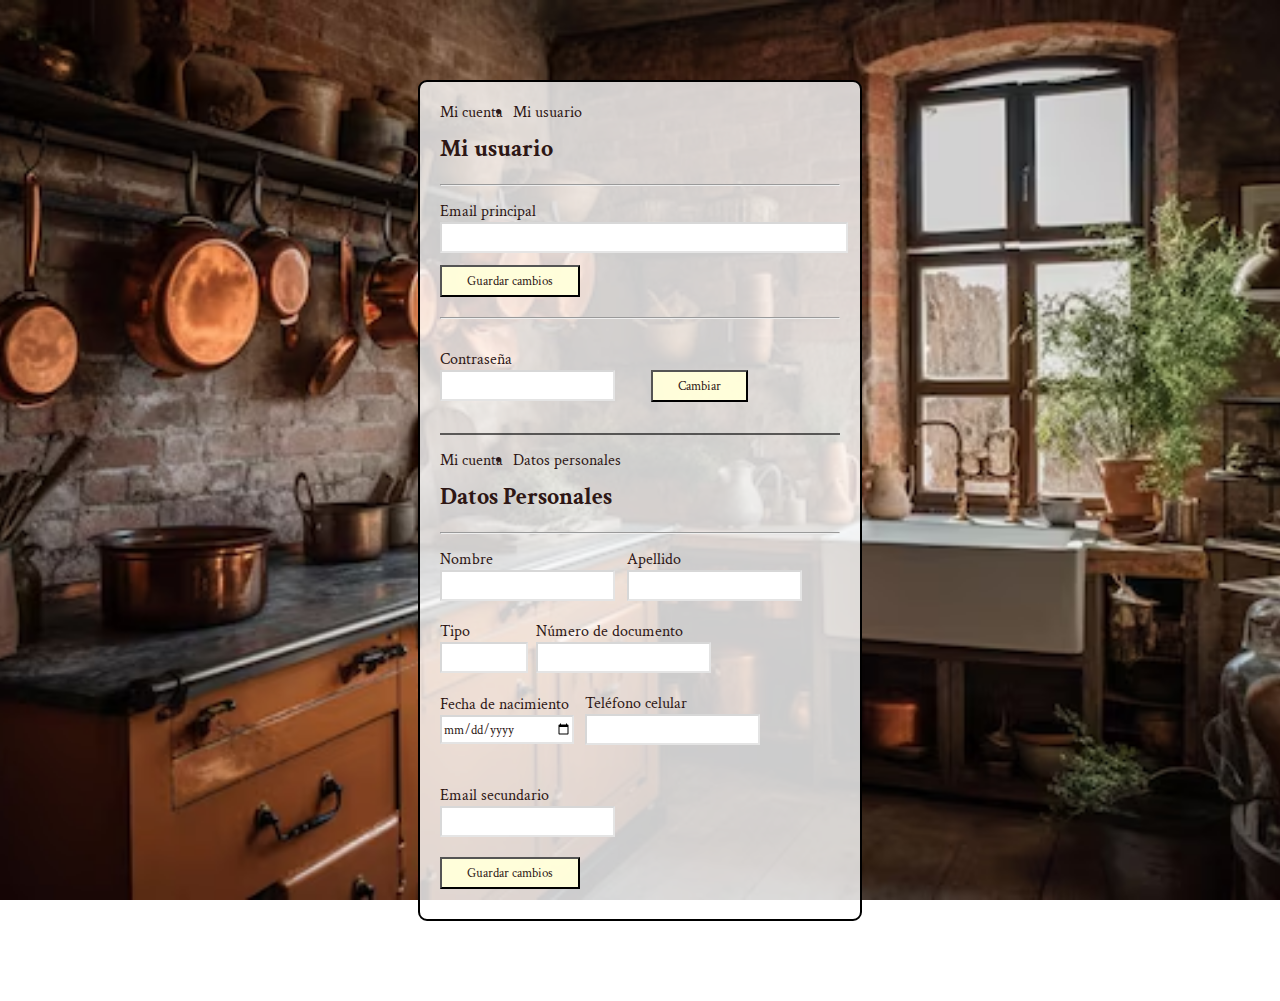
==== _core/html/datos-personales.html @ 42b2fc6e "recetona en main" ====
<!DOCTYPE html>
<html lang="es">
<head>
   <meta charset="UTF-8">
   <meta name="viewport" content="width=device-width, initial-scale=1.0">
   <link rel="stylesheet" href="/css/estilos-datos-personales.css">
   <link rel="preconnect" href="https://fonts.googleapis.com">
   <link rel="preconnect" href="https://fonts.gstatic.com" crossorigin>
   <link href="https://fonts.googleapis.com/css2?family=Crimson+Text:ital,wght@0,400;0,600;0,700;1,400;1,600;1,700&display=swap" rel="stylesheet">
   <link rel="stylesheet" href="/assets/img/imagenFondo.png" id="imagenDeFondo">
   <title>Datos Personales</title>
</head>

<body>

<div class="contenedor">
   <section class="mapa-datos">
      <li id="primero">Mi cuenta</li>
      <li id="segundo">Mi usuario</li>
   </section>

   <section class="titulos-principales">
      <h2>Mi usuario</h2>
   </section>
   <hr>

   <form action="">
   <div class="entrada-dato">
      <label for="correo">Email principal</label>
      <input type="email" id="correo" name="email">
   </div>

   <div class="boton-formulario">
      <input type="submit" value="Guardar cambios">
   </div>

   <hr class="linea-separadora">

   <div class="entrada-dato display-inline">
      <label for="contraseña">Contraseña</label>
      <input type="password" id="contraseña" name="password">
   </div>

   <div class="boton-formulario display-inline">
      <input type="submit" value="Cambiar">
   </div>

   <hr class="linea-separadora mas-gruesa">

   <div class="mapa-datos">
      <li id="primero">Mi cuenta</li>
      <li id="segundo">Datos personales</li>
   </div>
   
   <div class="titulos-principales">
      <h2>Datos Personales</h2>
   </div>
   <hr >

   <div class="entrada-dato display-inline" id="nombre-registro">
      <label for="nombre">Nombre</label>
      <input type="text" id="nombre" name="name">
   </div>

   <div class="entrada-dato display-inline" id="nombre-registro">
      <label for="apellido">Apellido</label>
      <input type="text" id="apellido" name="email">
   </div>

   <div class="entrada-dato display-inline" id="tipo-doc">
      <label for="tipo-docu">Tipo</label>
      <input type="text" id="tipo-docu" name="tipoDoc">
   </div>

   <div class="entrada-dato display-inline" id="num-doc">
      <label for="numero-doc">Número de documento</label>
      <input type="number" id="numero-doc" name="document-num">
   </div>
   
   <div class="entrada-dato display-inline" id="fecha-nacimiento">
      <label for="fecha-nac">Fecha de nacimiento</label>
      <input type="date" name="date-birth" id="fecha-nac">
   </div>

   <div class="entrada-dato display-inline" id="tel-celular">
      <label for="telefo-cel">Teléfono celular</label>
      <input type="number" name="number" id="telefo-cel">
   </div>

   <div class="entrada-dato display-inline" id="email-sec">
      <label for="email-secundary">Email secundario</label>
      <input type="email" name="email" id="email-secundary">
   </div>

   <div class="boton-formulario">
      <input type="submit" value="Guardar cambios">
   </div>
</form>
</div>


</body>
</html>
---- css/estilos-datos-personales.css ----
﻿* {
    margin: 0px;
    font-family: 'Crimson Text';
    color: #2e1715;
}

body{
    background-image: url(/assets/img/imagenFondo.png);
    background-size: cover;        /* La imagen cubre todo el fondo */
    background-repeat: no-repeat;  /* No se repite */
    background-position: center;   /* Centrada */
    background-attachment: fixed;  /* Fija mientras se hace scroll */ 
}

.contenedor {
    background-color: rgba(255, 255, 255, 0.801);
    width: 400px;
    margin: 80px auto;
    border: solid black 2px;
    padding: 20px;
    overflow: hidden;
    border-radius: 9px;
    
}

.mapa-datos #primero{
    float:left;
    list-style-type: none;
    margin-right: 10px;
}

hr{
    margin-bottom: 15px;
    margin-top: 20px;
}

.titulos-principales h2{
    margin-top: 10px;
}

.entrada-dato{
    margin-top: 15px;
    margin-bottom: 12px;
}

.entrada-dato input{
    display: block;
    width: 100%;
    height: 25px;
    border-color: rgba(0, 0, 0, 0.151);
    
}

.entrada-dato input:focus{
    outline: none;
    border-color: #ffffff50;
    box-shadow: 0 0 5px rgba(129, 129, 129, 0.5);
}

.boton-formulario{
    margin-bottom: 10px;
}

.mas-gruesa {
    color: rgba(0, 0, 0, 0.596);
    border: solid 1px;
}

.display-inline{
    display: inline-block;
    margin-right: 40px;
}

#nombre-registro, #apellido-registro, #tipo-doc, #num-doc, #fecha-nacimiento, #tel-celular, #email-sec {
    margin: 0px;
}

#nombre-registro {
    float: left;
    margin-right: 20px;
}

#apellido-registro {
    float: right;
}

#tipo-doc {
    width: 20%;
}

#tipo-doc, #num-doc, #fecha-nacimiento {
    margin-top: 20px;
    margin-right: 11.5px;
}

#email-sec, #tel-celular {
    margin-top: 20px;
    margin-right: 21px;
    margin-bottom: 20px;
}

.boton-formulario input{
    padding: 5px 25px;
    background-color: rgba(255, 254, 218, 0.979);
    color: #2e1715;
}

.boton-formulario input:hover{
    background-color: #a25349;
    color:#f7efed;
    transition: all 0.2s;
}
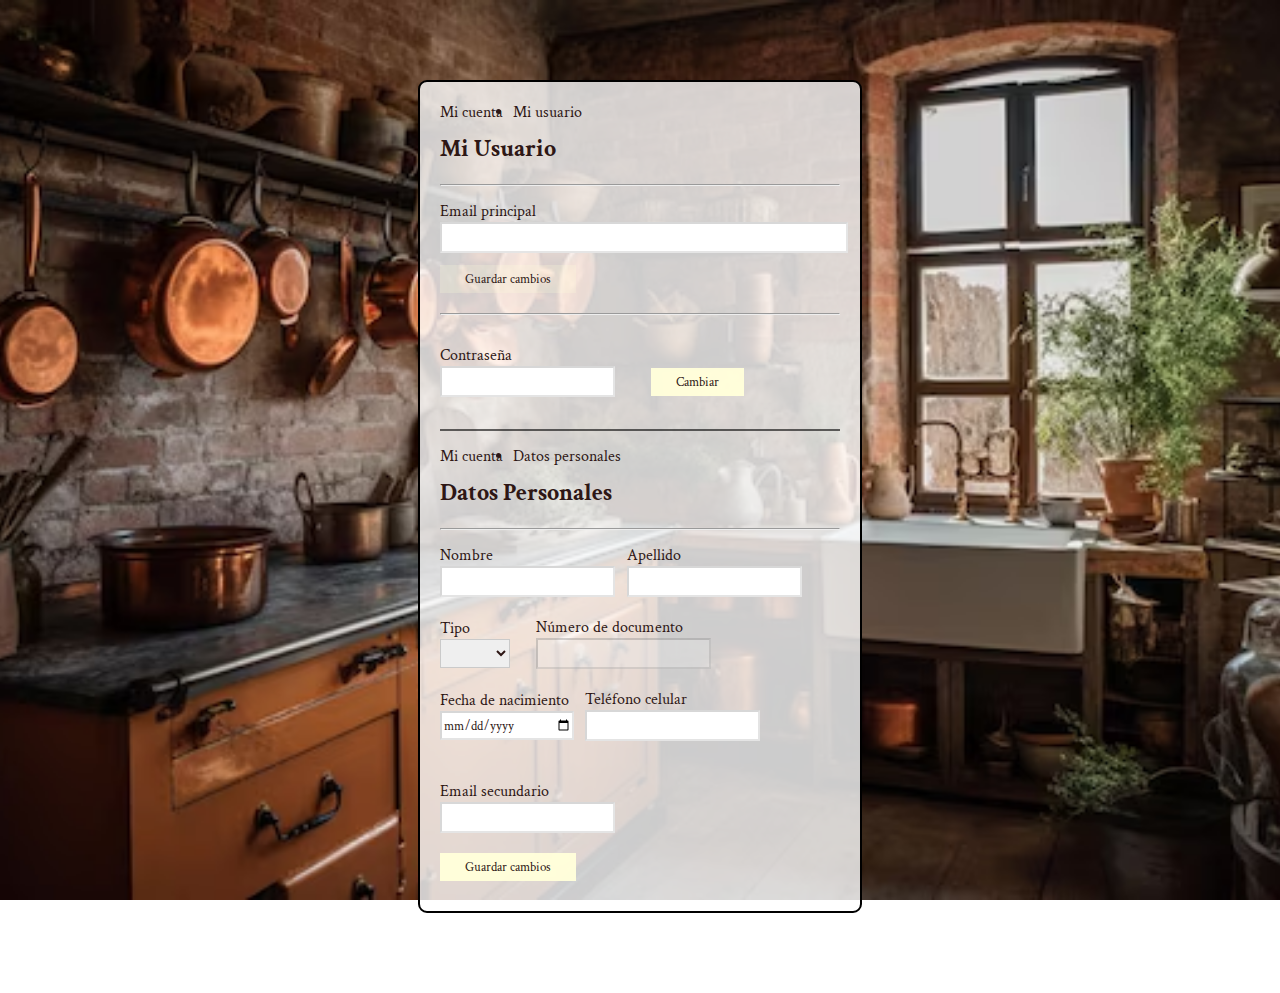
==== commit 4cf036a0: "implementacion de js a los datos personales, cambios de funcionalidad en el mismo y adicion de estre" ====
--- a/_core/html/datos-personales.html
+++ b/_core/html/datos-personales.html
@@ -20,21 +20,22 @@
    </section>
 
    <section class="titulos-principales">
-      <h2>Mi usuario</h2>
+      <h2>Mi Usuario</h2>
    </section>
    <hr>
 
-   <form action="">
+<form id="formulario" action="#">
    <div class="entrada-dato">
       <label for="correo">Email principal</label>
-      <input type="email" id="correo" name="email">
+      <input type="text" id="correo" name="email">
    </div>
 
-   <div class="boton-formulario">
-      <input type="submit" value="Guardar cambios">
+   <div id="boton-guardar" class="boton-formulario desactivado">
+      <input id="boton-guardar-usuario" type="submit" value="Guardar cambios">
    </div>
+   
+   <hr class="linea-separadora">
 
-   <hr class="linea-separadora">
 
    <div class="entrada-dato display-inline">
       <label for="contraseña">Contraseña</label>
@@ -42,9 +43,11 @@
    </div>
 
    <div class="boton-formulario display-inline">
-      <input type="submit" value="Cambiar">
+      <input id="boton-cambiar-usuario" type="submit" value="Cambiar">
    </div>
-
+</form>
+   <div class="warnings" id="warning-miUsuario"></div>
+   
    <hr class="linea-separadora mas-gruesa">
 
    <div class="mapa-datos">
@@ -55,49 +58,59 @@
    <div class="titulos-principales">
       <h2>Datos Personales</h2>
    </div>
-   <hr >
+   <hr>
 
+<form id="formulario2" action="#">
    <div class="entrada-dato display-inline" id="nombre-registro">
       <label for="nombre">Nombre</label>
-      <input type="text" id="nombre" name="name">
+      <input type="text" id="nombre" name="nombre">
    </div>
 
-   <div class="entrada-dato display-inline" id="nombre-registro">
+   <div class="entrada-dato display-inline" id="apellido-registro">
       <label for="apellido">Apellido</label>
-      <input type="text" id="apellido" name="email">
+      <input type="text" id="apellido" name="apellido">
    </div>
 
    <div class="entrada-dato display-inline" id="tipo-doc">
       <label for="tipo-docu">Tipo</label>
-      <input type="text" id="tipo-docu" name="tipoDoc">
+      <select type="text" id="tipo-docu" name="tipo-docu">
+         <option value=""></option>
+         <option value="DNI">DNI</option>
+         <option value="Pasaporte">Pasaporte</option>
+         <option value="CI">CI</option>
+      </select>
    </div>
 
    <div class="entrada-dato display-inline" id="num-doc">
       <label for="numero-doc">Número de documento</label>
-      <input type="number" id="numero-doc" name="document-num">
+      <input type="text" id="numero-doc" name="numero-doc">
    </div>
    
    <div class="entrada-dato display-inline" id="fecha-nacimiento">
       <label for="fecha-nac">Fecha de nacimiento</label>
-      <input type="date" name="date-birth" id="fecha-nac">
+      <input type="date" name="fecha-nac" id="fecha-nac">
    </div>
 
    <div class="entrada-dato display-inline" id="tel-celular">
       <label for="telefo-cel">Teléfono celular</label>
-      <input type="number" name="number" id="telefo-cel">
+      <input type="text" name="telefo-cel" id="telefo-cel">
    </div>
 
    <div class="entrada-dato display-inline" id="email-sec">
       <label for="email-secundary">Email secundario</label>
-      <input type="email" name="email" id="email-secundary">
+      <input type="text" name="email-secundary" id="email-secundary">
    </div>
 
+   <div class="warnings" id="warning-datos"></div>
+   
    <div class="boton-formulario">
-      <input type="submit" value="Guardar cambios">
+      <input id="boton-guardar-datos" type="submit" value="Guardar cambios">
    </div>
 </form>
+<script src="/_core/js/datos-personales.js"></script>
+
+
 </div>
 
-
 </body>
-</html>+</html>
--- a/css/estilos-datos-personales.css
+++ b/css/estilos-datos-personales.css
@@ -81,7 +81,7 @@
 }
 
 #apellido-registro {
-    float: right;
+    float: left;
 }
 
 #tipo-doc {
@@ -99,14 +99,39 @@
     margin-bottom: 20px;
 }
 
+
 .boton-formulario input{
     padding: 5px 25px;
     background-color: rgba(255, 254, 218, 0.979);
     color: #2e1715;
+    border-style: none;
 }
 
 .boton-formulario input:hover{
     background-color: #a25349;
     color:#f7efed;
     transition: all 0.2s;
+}
+
+.desactivado input {
+    background-color: rgba(255, 254, 218, 0.227);
+}
+
+.desactivado input:hover {
+    background-color: rgba(255, 254, 218, 0.227);
+    color: #2e1715;
+}
+
+#tipo-docu{
+    height: 29px;
+    outline: none;
+    border-color: rgba(0, 0, 0, 0.151);
+}
+
+#tipo-docu option:focus{
+    box-shadow: 0 0 5px rgba(129, 129, 129, 0.5); 
+}
+
+.warnings p{
+    color: red;
 }